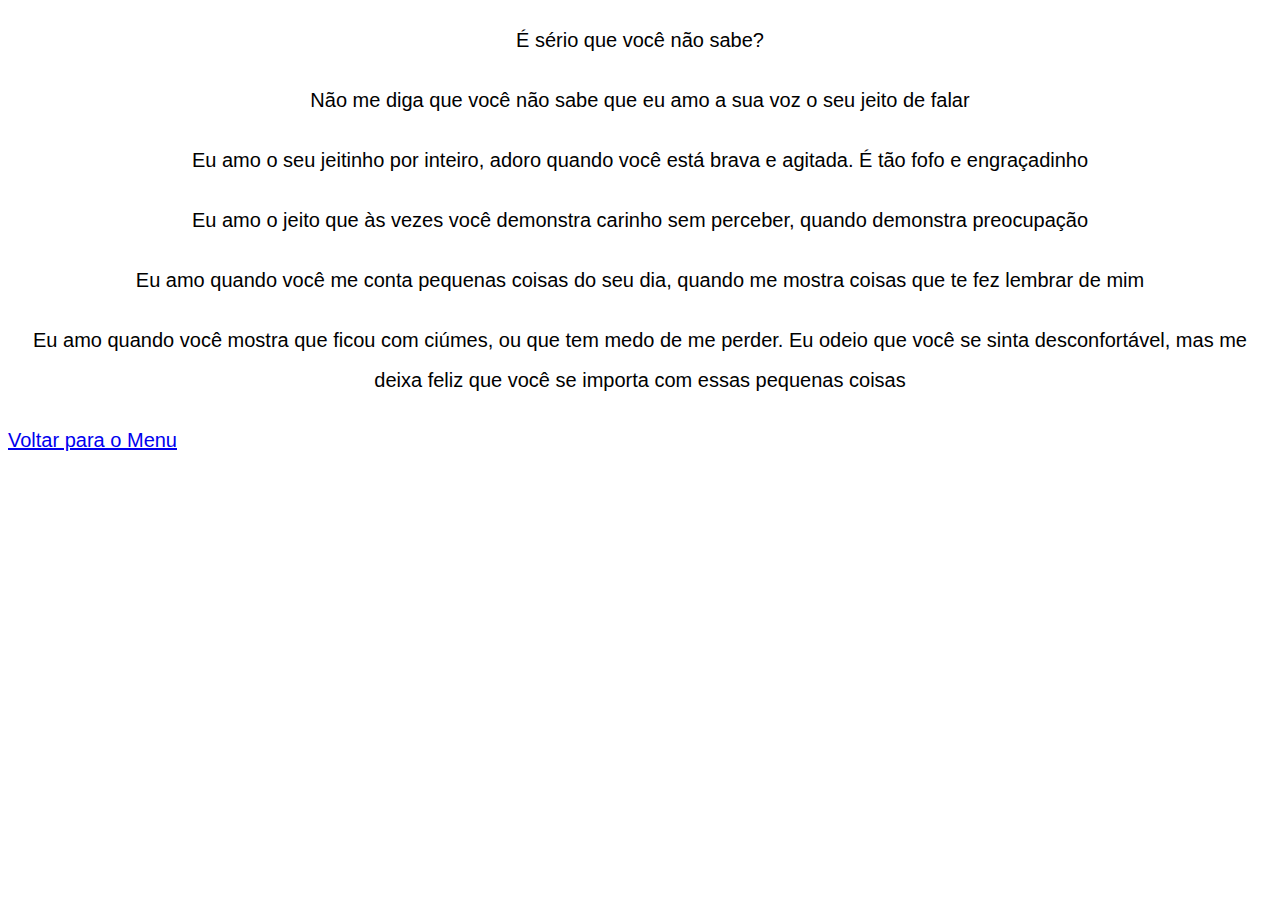
==== gifttoyou/ot-links/cqea.html @ 753d0e89 "Initial Commit" ====
<!DOCTYPE html>
<html lang="en">
<head>
    <meta charset="UTF-8">
    <meta http-equiv="X-UA-Compatible" content="IE=edge">
    <meta name="viewport" content="width=device-width, initial-scale=1.0">
    <link rel="shortcut icon" href="../favicon.ico" type="image/x-icon">
    <link rel="stylesheet" href="../style.css">
    <title>Queria que Soubesse Disso</title>
</head>
<body>
    <p>É sério que você não sabe?</p>
    <p>Não me diga que você não sabe que eu amo a sua voz o seu jeito de falar</p>
    <p>Eu amo o seu jeitinho por inteiro, adoro quando você está brava e agitada. É tão fofo e engraçadinho</p>
    <p>Eu amo o jeito que às vezes você demonstra carinho sem perceber, quando demonstra preocupação</p>
    <p>Eu amo quando você me conta pequenas coisas do seu dia, quando me mostra coisas que te fez lembrar de mim</p>
    <p>Eu amo quando você mostra que ficou com ciúmes, ou que tem medo de me perder. Eu odeio que você se sinta desconfortável, mas me deixa feliz que você se importa com essas pequenas coisas</p>
    <p></p>
    <p style="text-align: start;"><a href="next-page2.html">Voltar para o Menu</a></p>
</body>
</html>
---- gifttoyou/style.css ----
@charset "UTF-8";

body {
    font-family: Arial, Helvetica, sans-serif;
    font-size: 20px;
}

h1 {
    text-align: center;
}

h2 {
    text-align: center;
}

h3 {
    text-align: center;
}

p {
    text-align: center;
    line-height: 2em;
}

mark {
    background-color: rgba(173, 27, 27, 0.329);
}
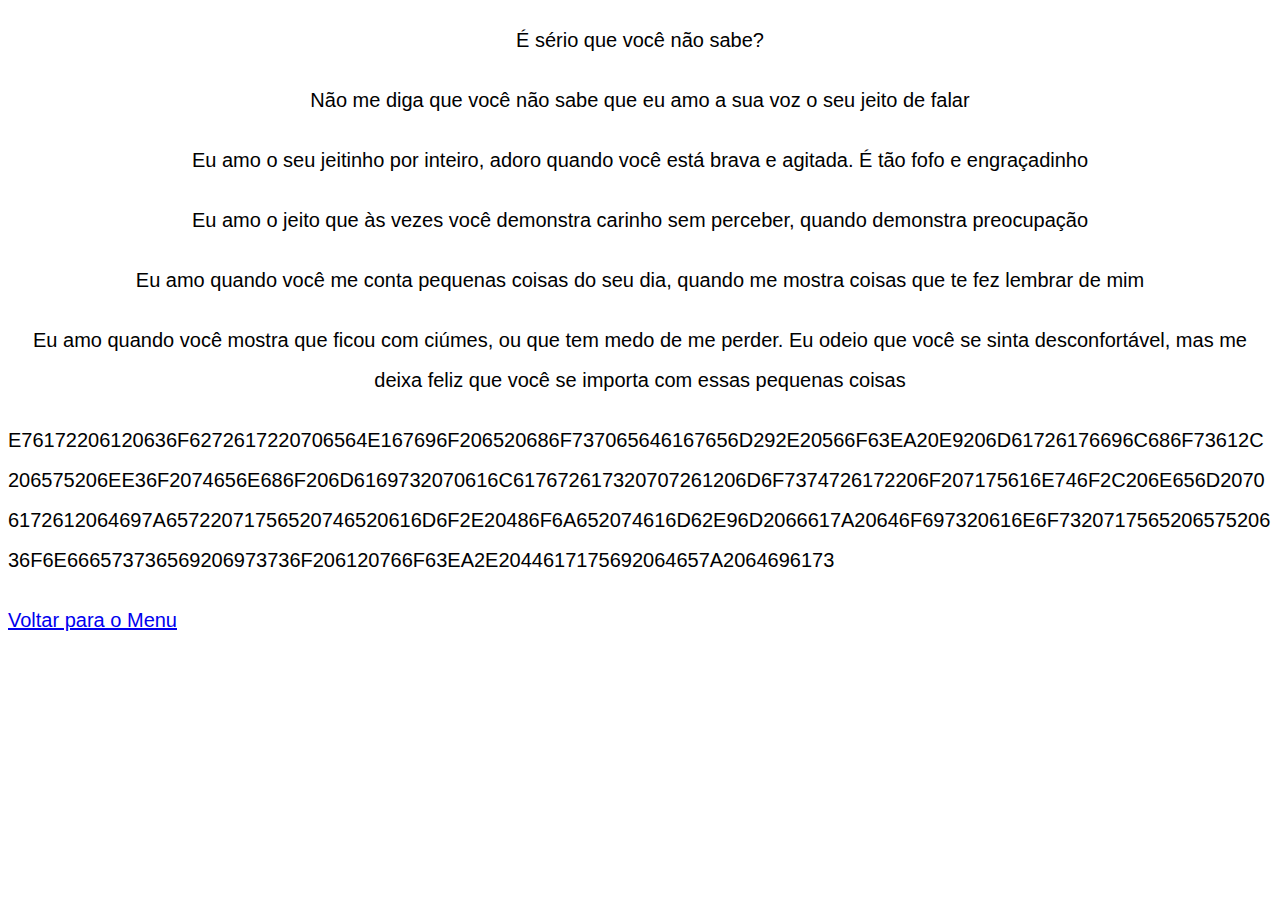
==== commit e9ea921b: "Initial Commit" ====
--- a/gifttoyou/ot-links/cqea.html
+++ b/gifttoyou/ot-links/cqea.html
@@ -15,7 +15,7 @@
     <p>Eu amo o jeito que às vezes você demonstra carinho sem perceber, quando demonstra preocupação</p>
     <p>Eu amo quando você me conta pequenas coisas do seu dia, quando me mostra coisas que te fez lembrar de mim</p>
     <p>Eu amo quando você mostra que ficou com ciúmes, ou que tem medo de me perder. Eu odeio que você se sinta desconfortável, mas me deixa feliz que você se importa com essas pequenas coisas</p>
-    <p></p>
-    <p style="text-align: start;"><a href="next-page2.html">Voltar para o Menu</a></p>
+    <p style="text-align: justify; word-break: break-all">[base64]</p>
+    <p style="text-align: start;"><a href="menu2.html">Voltar para o Menu</a></p>
 </body>
 </html>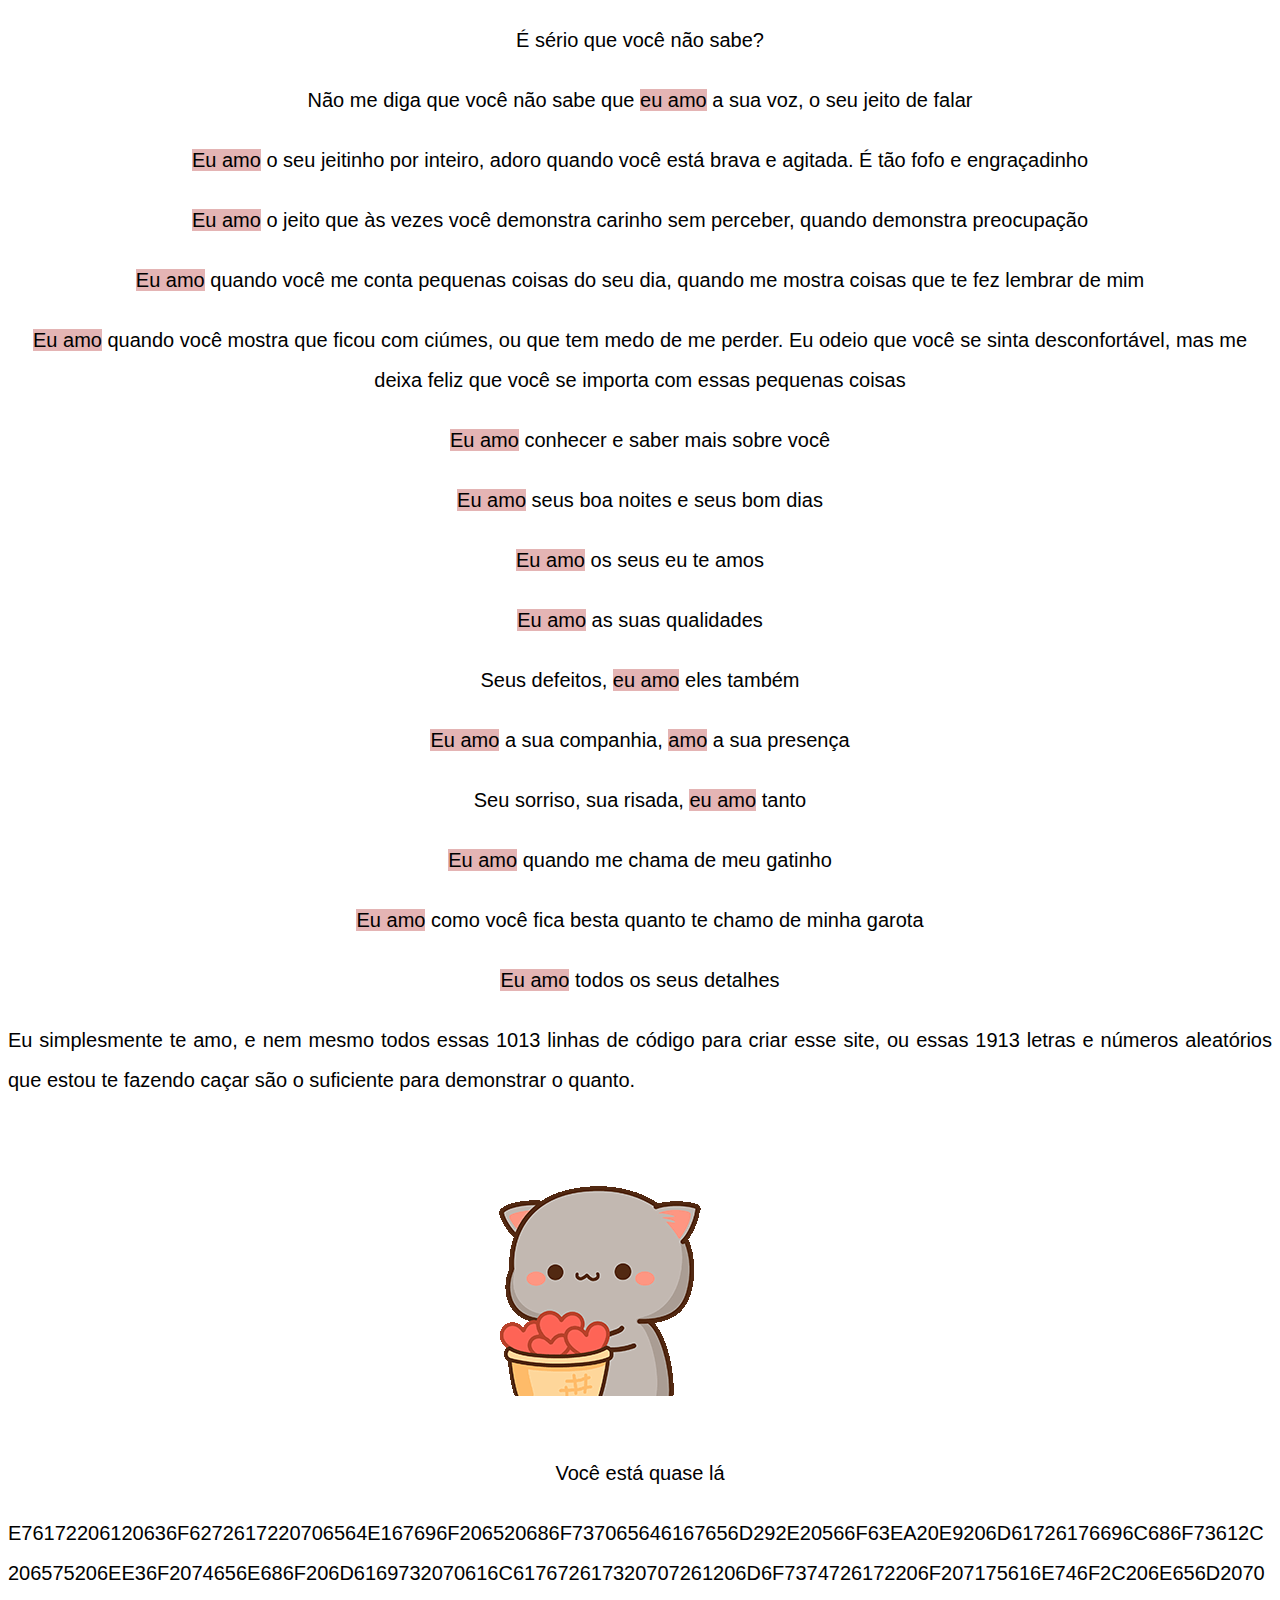
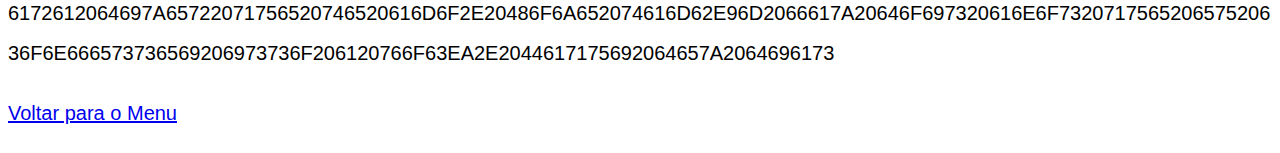
==== commit 5a297fec: "Initial Commit" ====
--- a/gifttoyou/ot-links/cqea.html
+++ b/gifttoyou/ot-links/cqea.html
@@ -10,11 +10,24 @@
 </head>
 <body>
     <p>É sério que você não sabe?</p>
-    <p>Não me diga que você não sabe que eu amo a sua voz o seu jeito de falar</p>
-    <p>Eu amo o seu jeitinho por inteiro, adoro quando você está brava e agitada. É tão fofo e engraçadinho</p>
-    <p>Eu amo o jeito que às vezes você demonstra carinho sem perceber, quando demonstra preocupação</p>
-    <p>Eu amo quando você me conta pequenas coisas do seu dia, quando me mostra coisas que te fez lembrar de mim</p>
-    <p>Eu amo quando você mostra que ficou com ciúmes, ou que tem medo de me perder. Eu odeio que você se sinta desconfortável, mas me deixa feliz que você se importa com essas pequenas coisas</p>
+    <p>Não me diga que você não sabe que <mark>eu amo</mark> a sua voz, o seu jeito de falar</p>
+    <p><mark>Eu amo</mark> o seu jeitinho por inteiro, adoro quando você está brava e agitada. É tão fofo e engraçadinho</p>
+    <p><mark>Eu amo</mark> o jeito que às vezes você demonstra carinho sem perceber, quando demonstra preocupação</p>
+    <p><mark>Eu amo</mark> quando você me conta pequenas coisas do seu dia, quando me mostra coisas que te fez lembrar de mim</p>
+    <p><mark>Eu amo</mark> quando você mostra que ficou com ciúmes, ou que tem medo de me perder. Eu odeio que você se sinta desconfortável, mas me deixa feliz que você se importa com essas pequenas coisas</p>
+    <p><mark>Eu amo</mark> conhecer e saber mais sobre você</p>
+    <p><mark>Eu amo</mark> seus boa noites e seus bom dias</p>
+    <p><mark>Eu amo</mark> os seus eu te amos</p>
+    <p><mark>Eu amo</mark> as suas qualidades</p>
+    <p>Seus defeitos, <mark>eu amo</mark> eles também</p>
+    <p><mark>Eu amo</mark> a sua companhia, <mark>amo</mark> a sua presença</p>
+    <p>Seu sorriso, sua risada, <mark>eu amo</mark> tanto</p>
+    <p><mark>Eu amo</mark> quando me chama de meu gatinho</p>
+    <p><mark>Eu amo</mark> como você fica besta quanto te chamo de minha garota</p>
+    <p><mark>Eu amo</mark> todos os seus detalhes</p>
+    <p style="text-align: justify;">Eu simplesmente te amo, e nem mesmo todos essas 1013 linhas de código para criar esse site, ou essas 1913 letras e números aleatórios que estou te fazendo caçar são o suficiente para demonstrar o quanto.</p>
+    <p><img src="../gifs/hearts2.gif" alt=""></p>
+    <p>Você está quase lá</p>
     <p style="text-align: justify; word-break: break-all">[base64]</p>
     <p style="text-align: start;"><a href="menu2.html">Voltar para o Menu</a></p>
 </body>
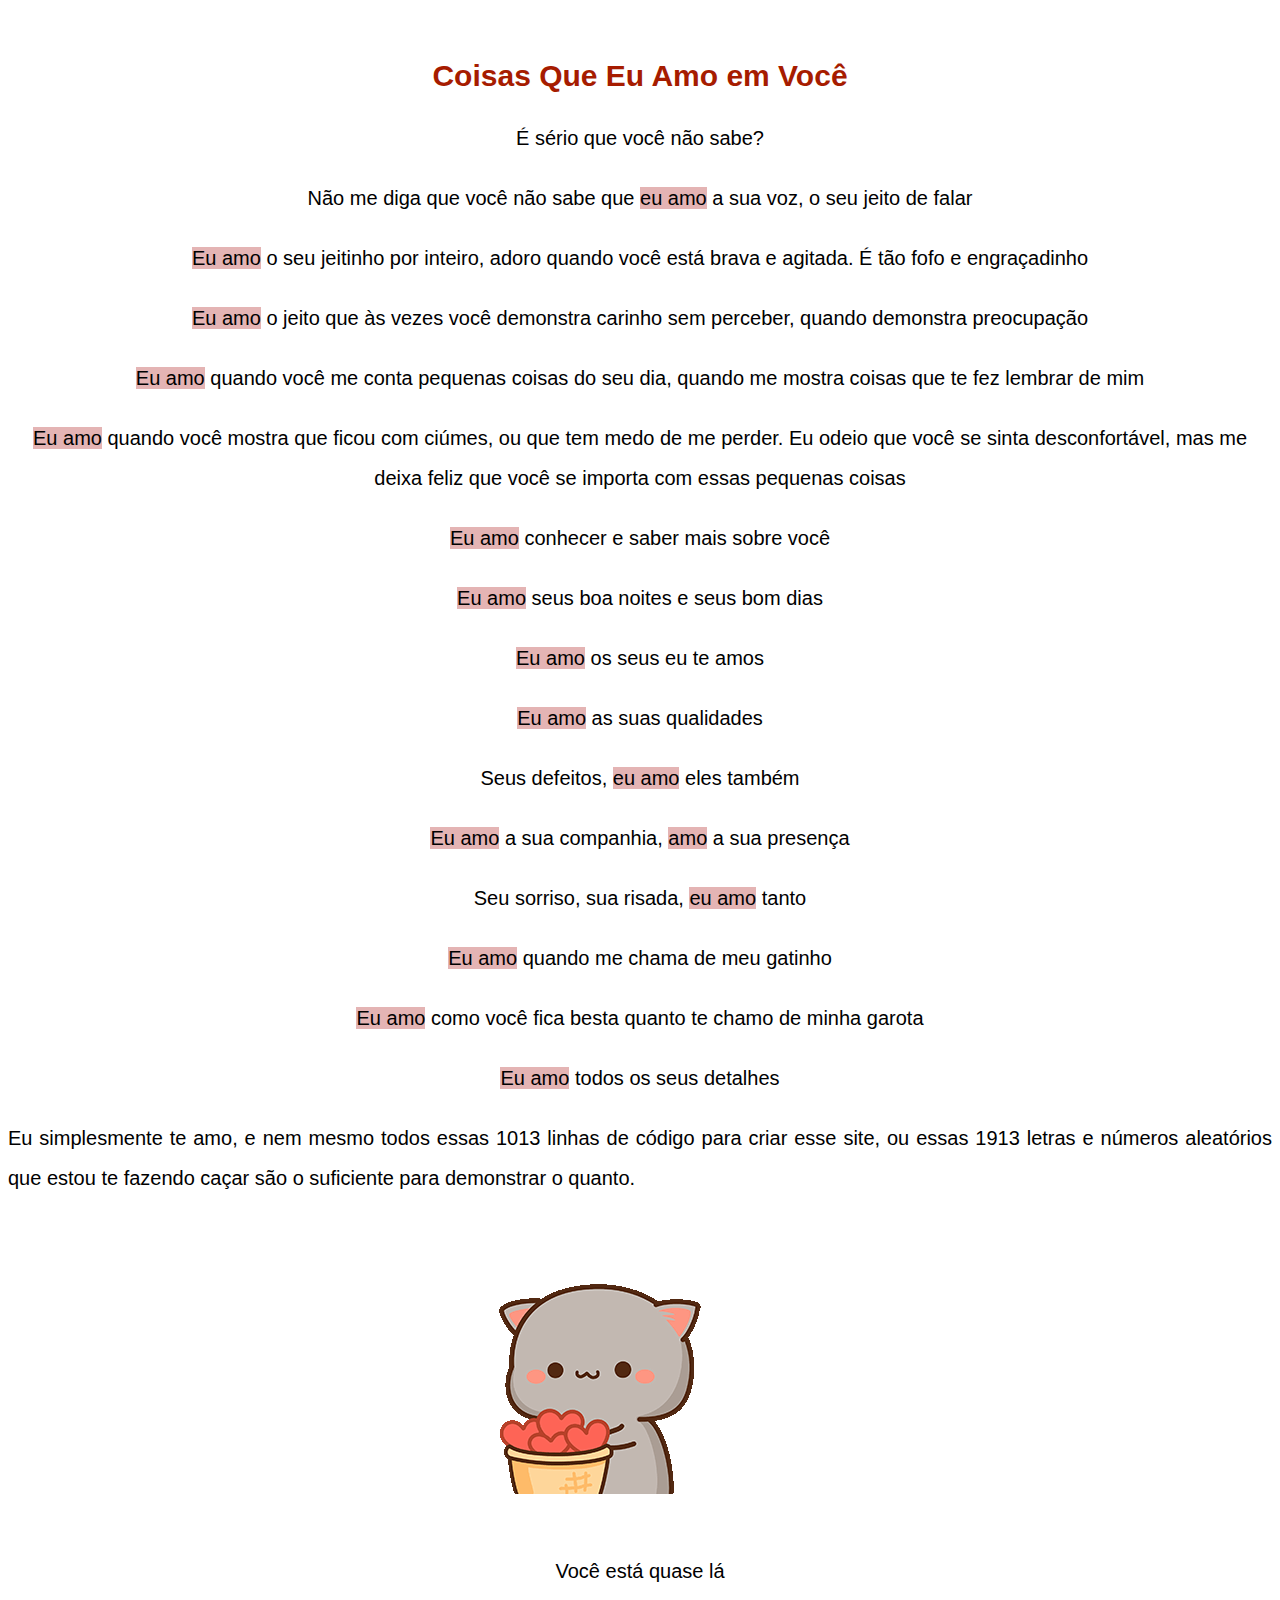
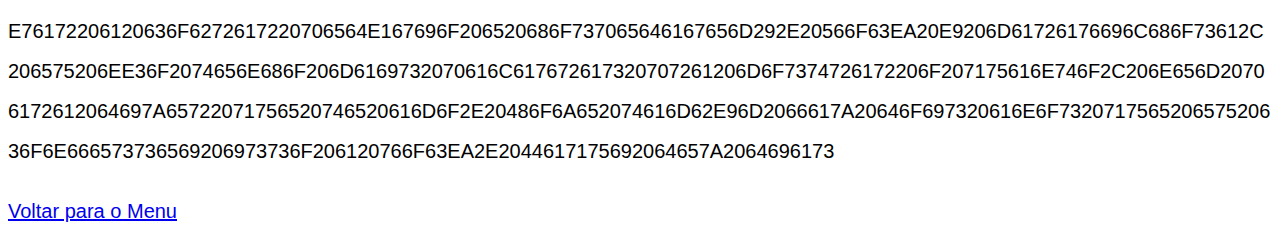
==== commit 1c33faa5: "Update cqea.html" ====
--- a/gifttoyou/ot-links/cqea.html
+++ b/gifttoyou/ot-links/cqea.html
@@ -9,6 +9,7 @@
     <title>Queria que Soubesse Disso</title>
 </head>
 <body>
+    <h2 style="color: #a61c00;"> <br> Coisas Que Eu Amo em Você <br></h2>
     <p>É sério que você não sabe?</p>
     <p>Não me diga que você não sabe que <mark>eu amo</mark> a sua voz, o seu jeito de falar</p>
     <p><mark>Eu amo</mark> o seu jeitinho por inteiro, adoro quando você está brava e agitada. É tão fofo e engraçadinho</p>
@@ -31,4 +32,4 @@
     <p style="text-align: justify; word-break: break-all">[base64]</p>
     <p style="text-align: start;"><a href="menu2.html">Voltar para o Menu</a></p>
 </body>
-</html>+</html>
--- a/gifttoyou/style.css
+++ b/gifttoyou/style.css
@@ -17,6 +17,10 @@
     text-align: center;
 }
 
+h4 {
+    text-align: center;
+}
+
 p {
     text-align: center;
     line-height: 2em;
